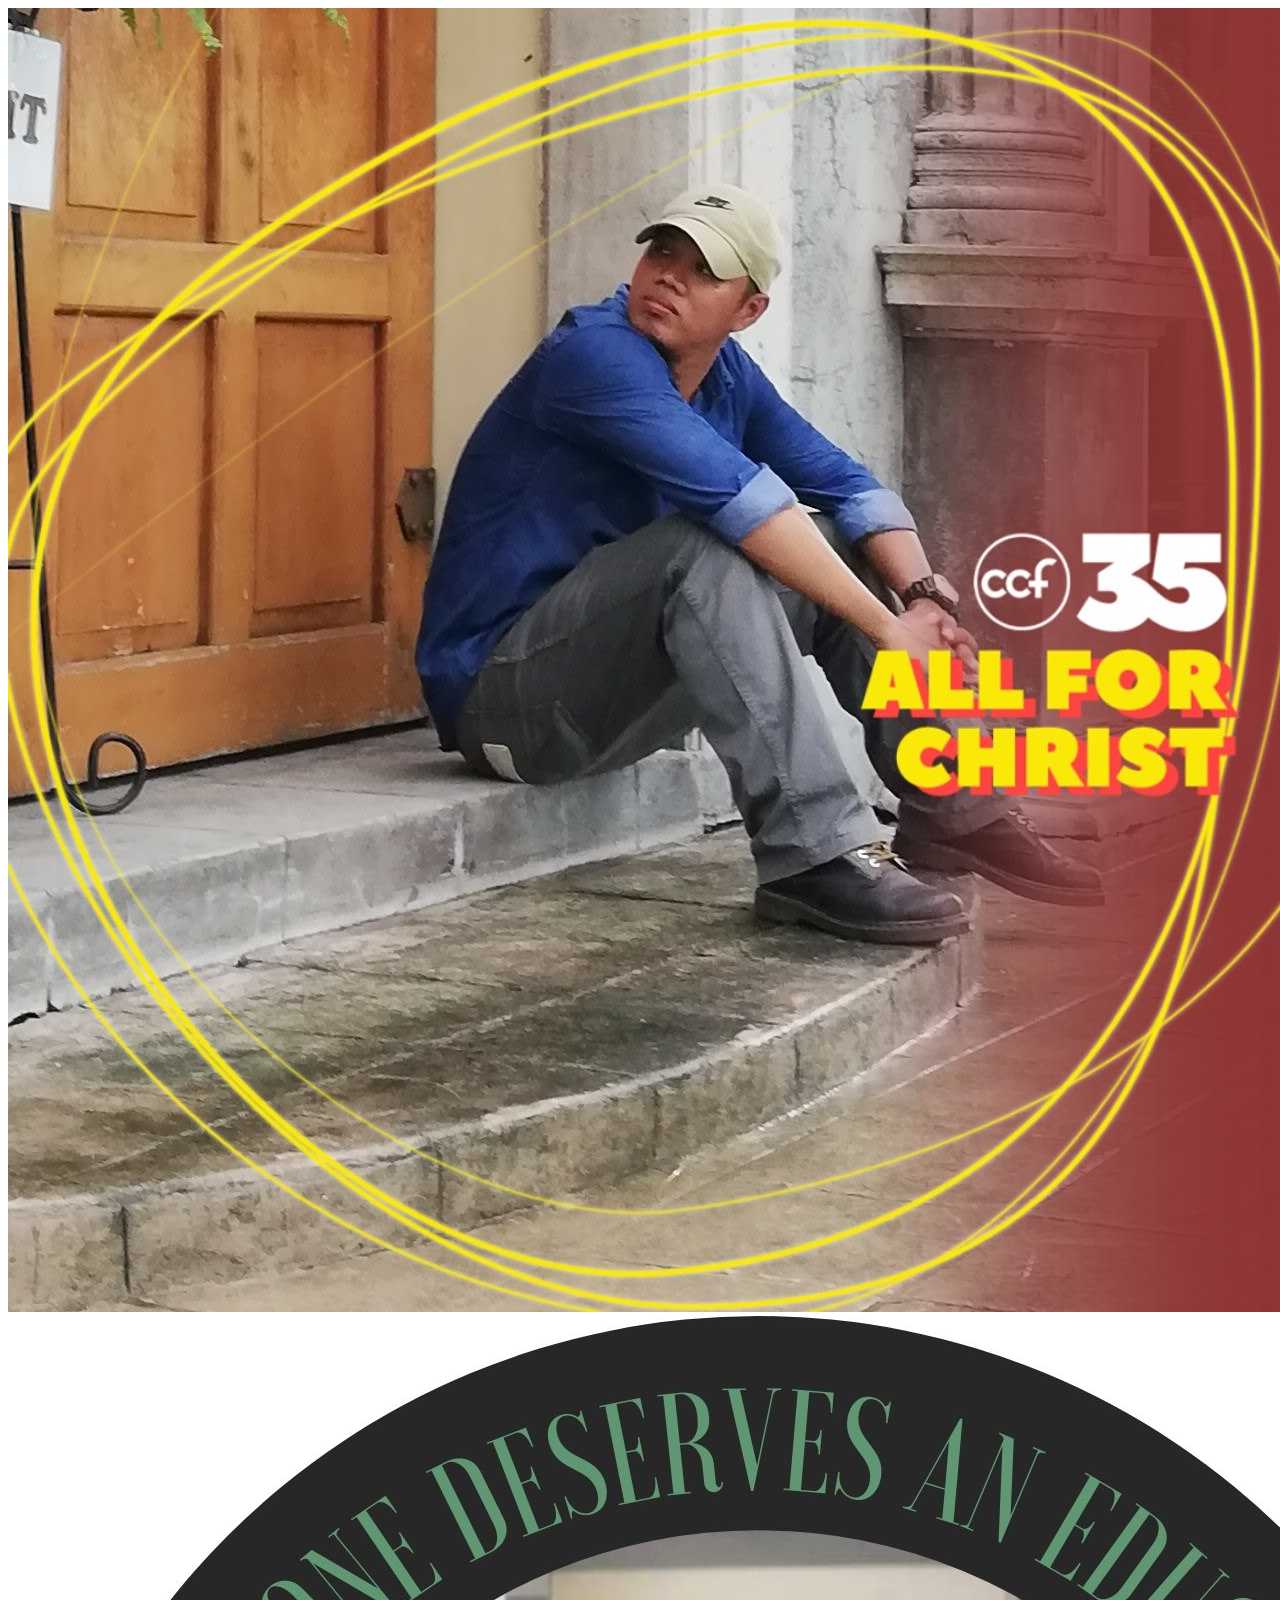
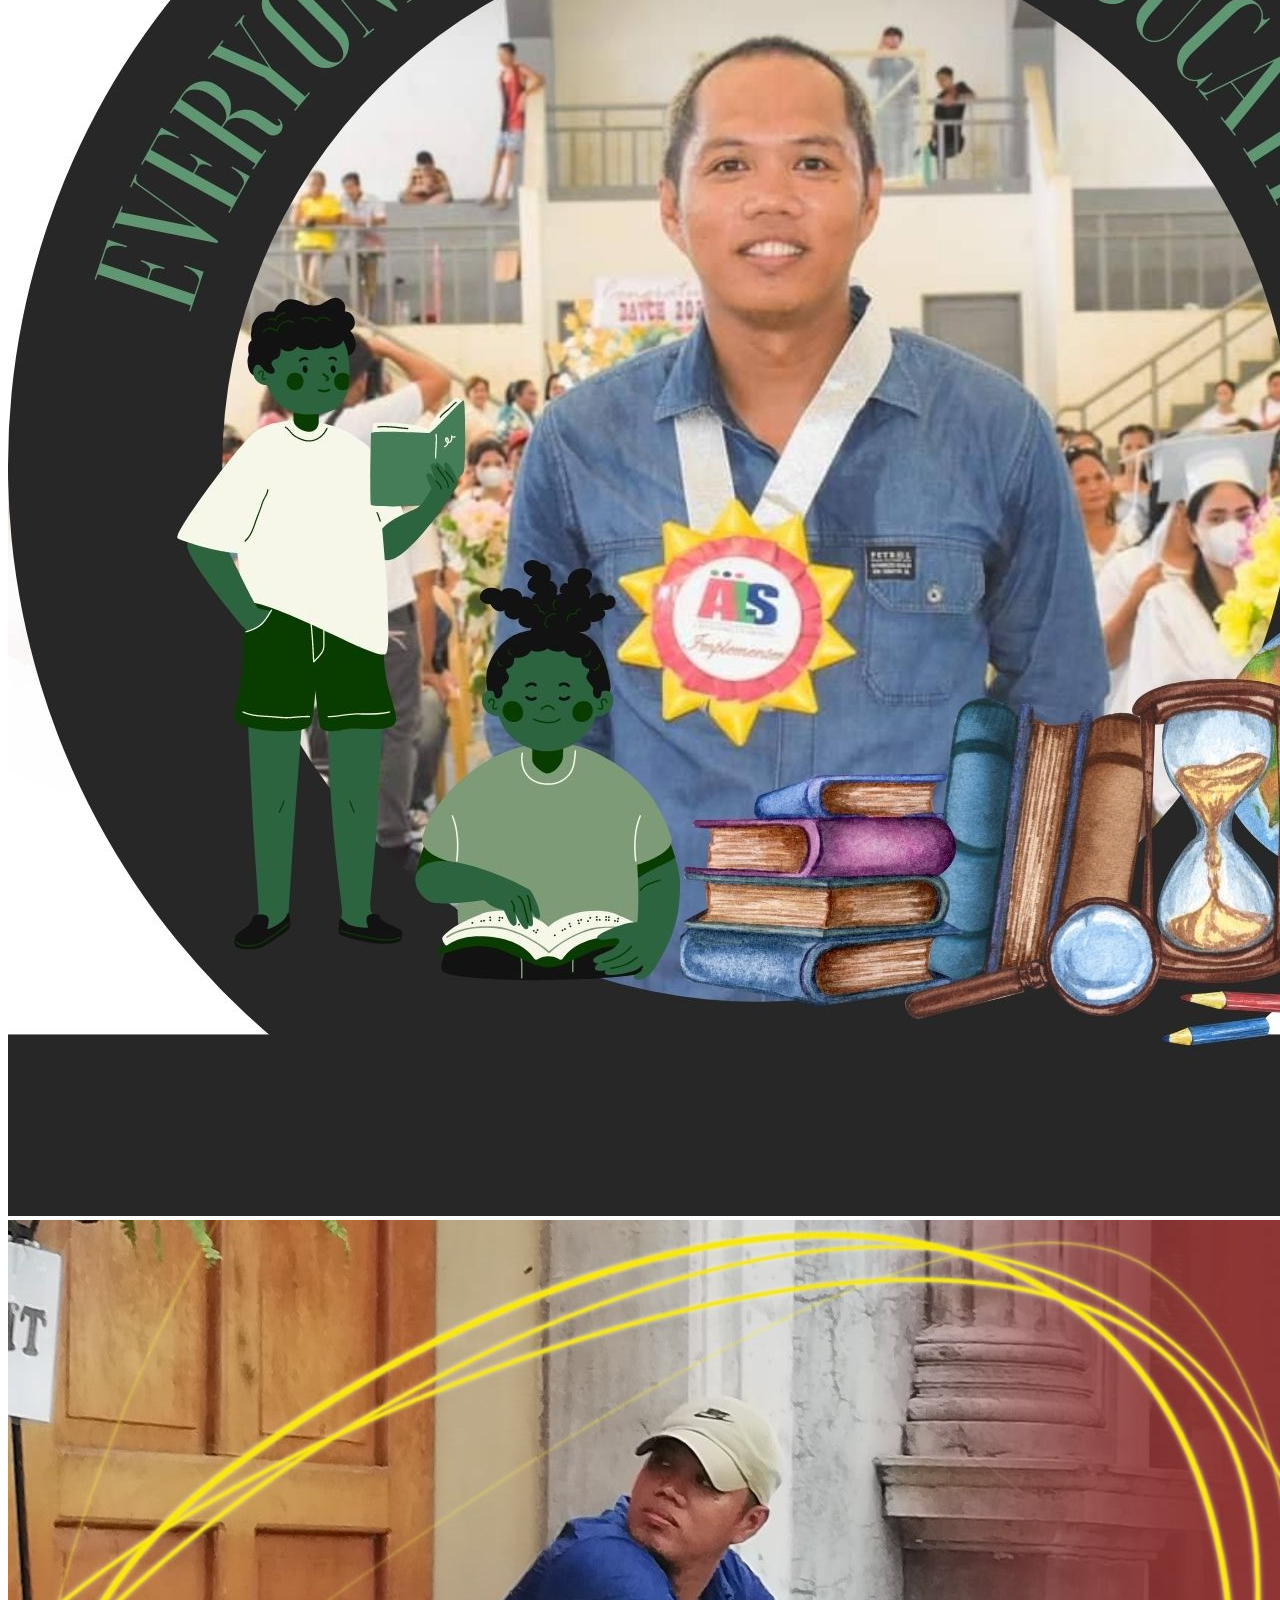
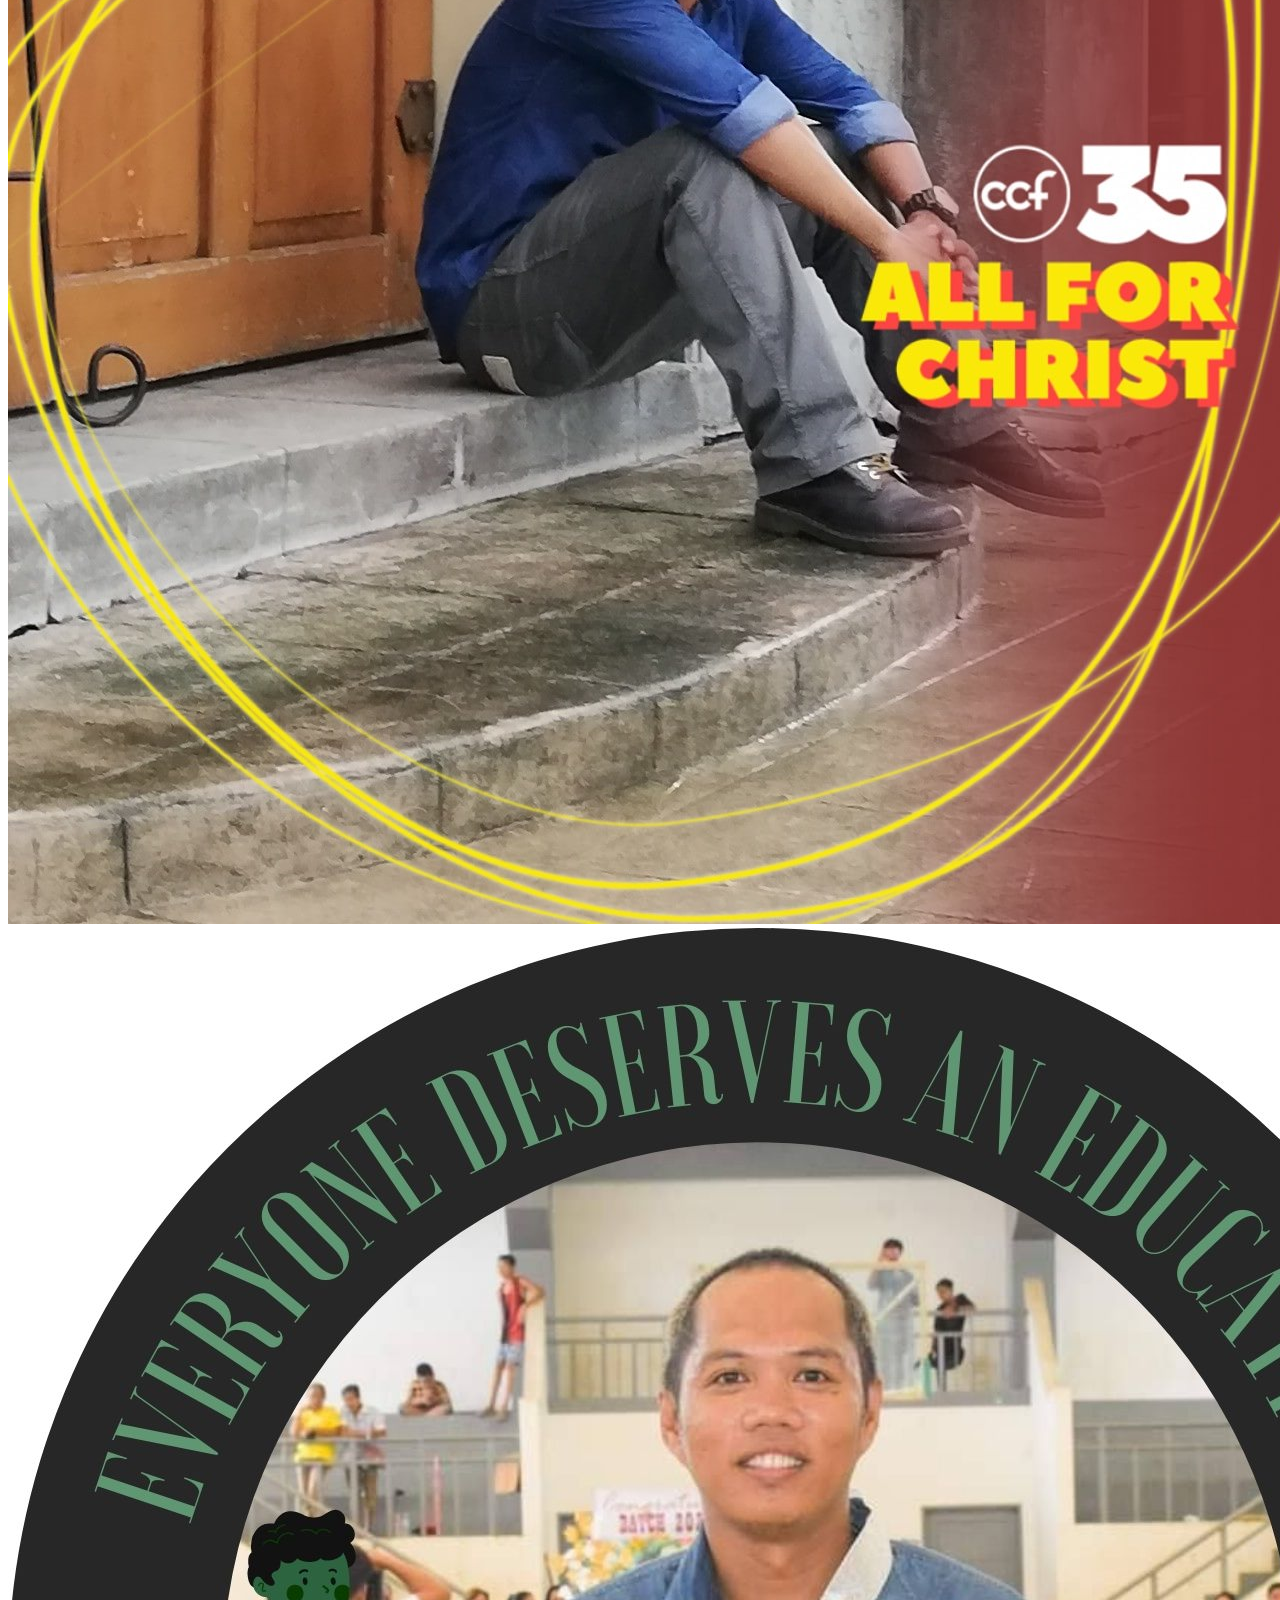
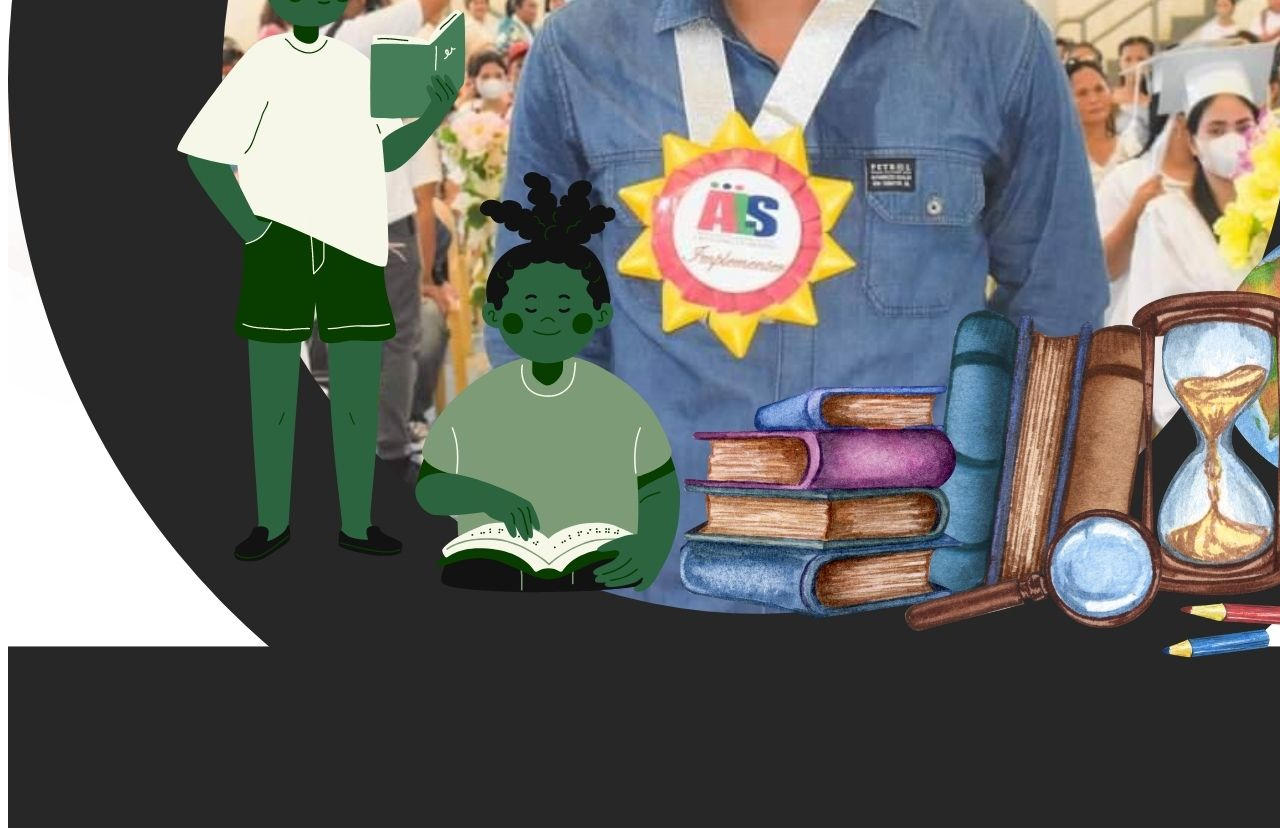
==== assignment-activity4/index.html @ 22fd63e0 "update of assignment 1-4" ====
<!DOCTYPE html>
<html lang="en">
  <head>
    <meta charset="UTF-8" />
    <meta http-equiv="X-UA-Compatible" content="IE=edge" />
    <meta name="viewport" content="width=device-width, initial-scale=1.0" />
    <title>Assignment Activity 4</title>
    <link rel="stylesheet" href="styles.css" />
  </head>
  <body>
    <div class="lobertphoto">
      <img
        src="images.activity4/Lobert Photo.jpg"
        alt="photo of a man looking at the door"
      />
      <img
        src="images.activity4/Yellow and Orange Students Education Facebook Profile Frame (1).jpg"
        alt="facebook profile picture of Lobert"
      />
    </div>

    <div class="facebookprofile">
      <img
        src="images.activity4/Lobert Photo.jpg"
        alt="photo of a man looking at the door"
      />
      <img
        src="images.activity4/Yellow and Orange Students Education Facebook Profile Frame (1).jpg"
        alt="facebook profile picture of Lobert"
      />
    </div>
  </body>
</html>
---- assignment-activity4/styles.css ----
div.lobertphoto {
  width: 10%;
  height: auto;
}
div.facebookprofile{
  width: 10%;
  height: 50%;
}
}
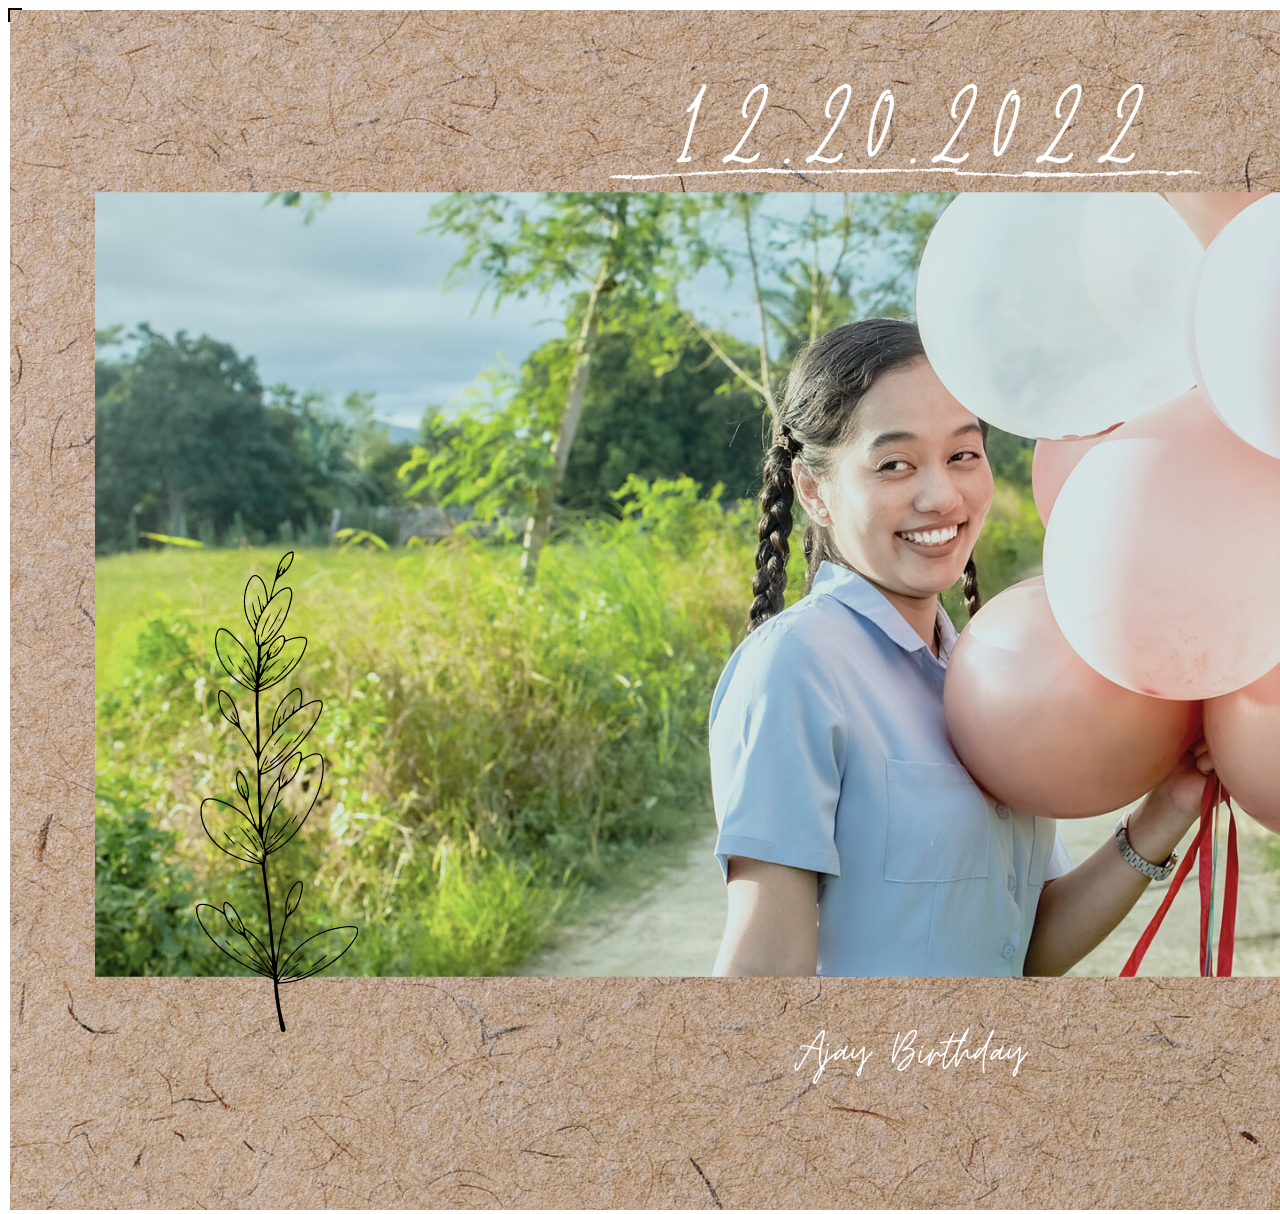
==== commit f08ac581: "update of assignment" ====
--- a/assignment-activity4/index.html
+++ b/assignment-activity4/index.html
@@ -8,25 +8,10 @@
     <link rel="stylesheet" href="styles.css" />
   </head>
   <body>
-    <div class="lobertphoto">
+    <div class="myimage">
       <img
-        src="images.activity4/Lobert Photo.jpg"
-        alt="photo of a man looking at the door"
-      />
-      <img
-        src="images.activity4/Yellow and Orange Students Education Facebook Profile Frame (1).jpg"
-        alt="facebook profile picture of Lobert"
-      />
-    </div>
-
-    <div class="facebookprofile">
-      <img
-        src="images.activity4/Lobert Photo.jpg"
-        alt="photo of a man looking at the door"
-      />
-      <img
-        src="images.activity4/Yellow and Orange Students Education Facebook Profile Frame (1).jpg"
-        alt="facebook profile picture of Lobert"
+        src="images.activity4/photo album in creation (6 × 4in).png"
+        alt="#"
       />
     </div>
   </body>
--- a/assignment-activity4/styles.css
+++ b/assignment-activity4/styles.css
@@ -1,9 +1,6 @@
-div.lobertphoto {
-  width: 10%;
-  height: auto;
+.myimage {
+  width: 10px;
+  height: 10px;
+  border: 2px solid;
+  background-size: 150px;
 }
-div.facebookprofile{
-  width: 10%;
-  height: 50%;
-}
-}
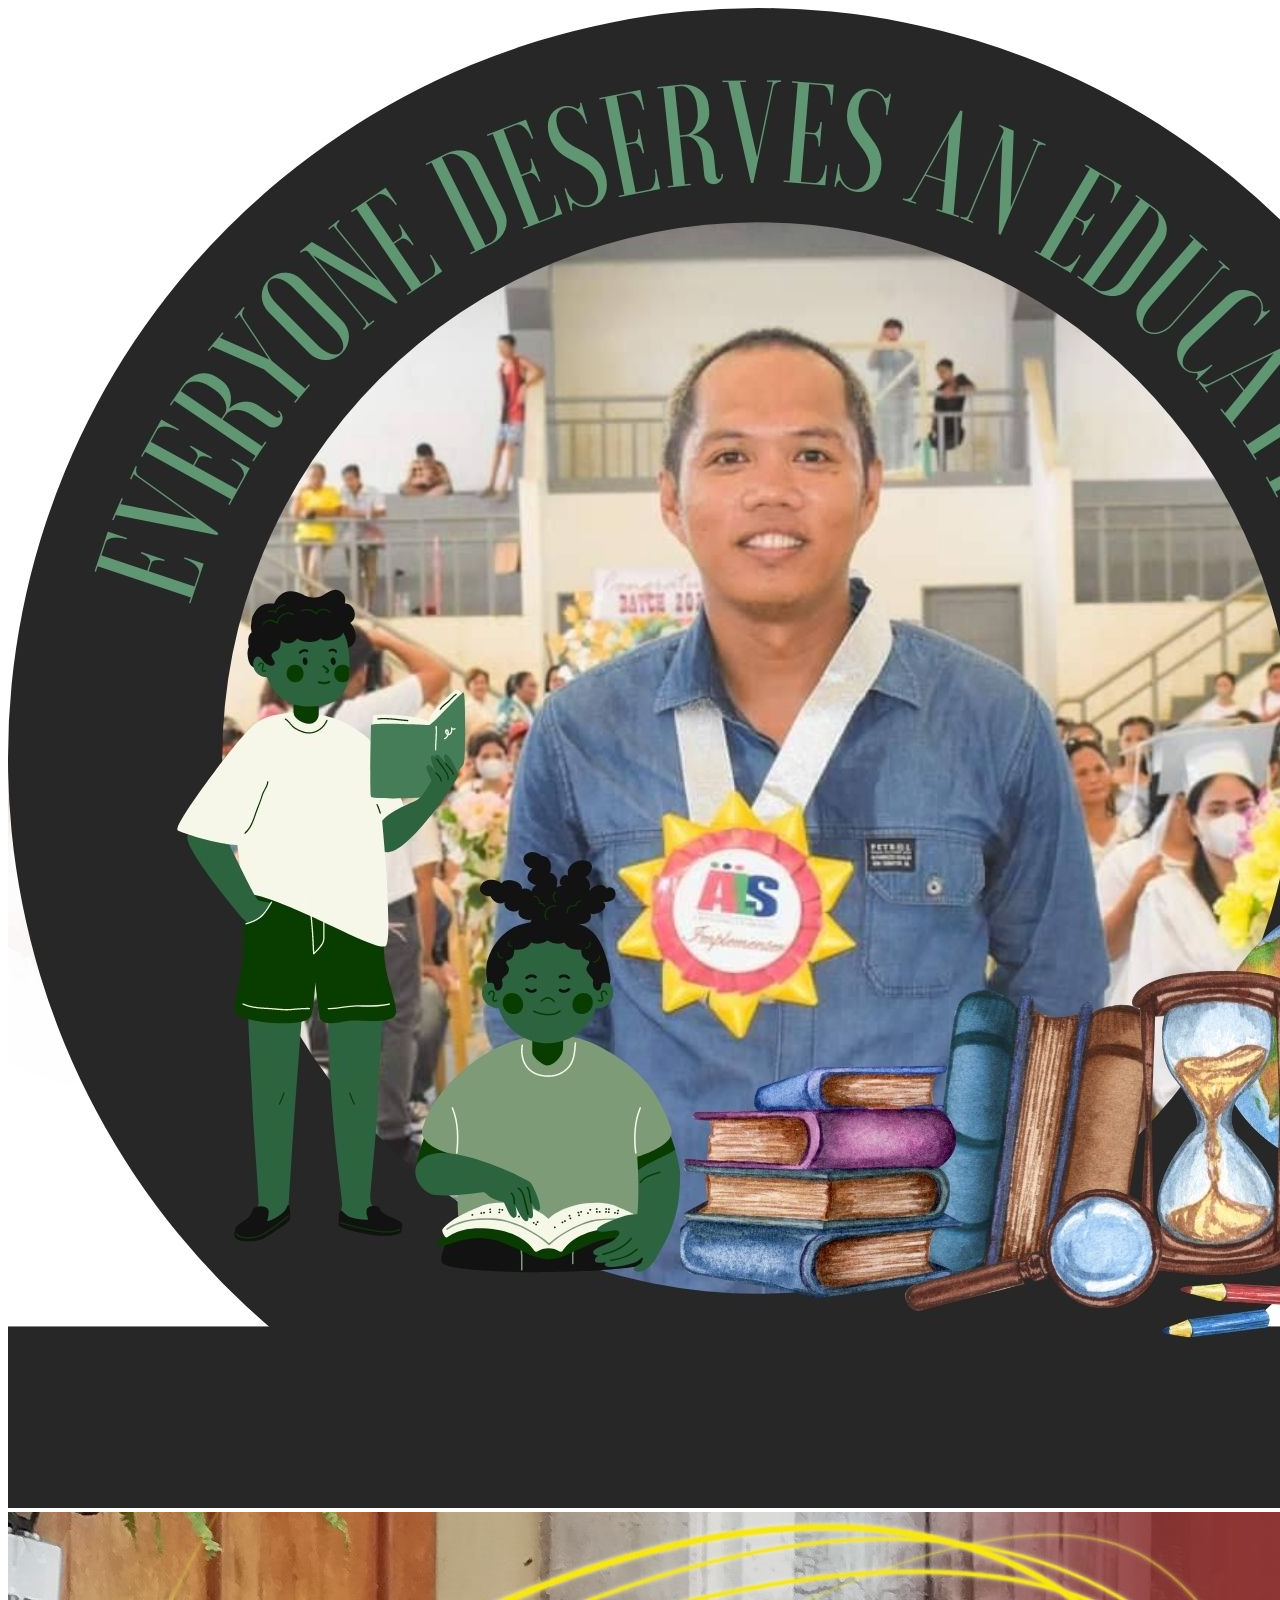
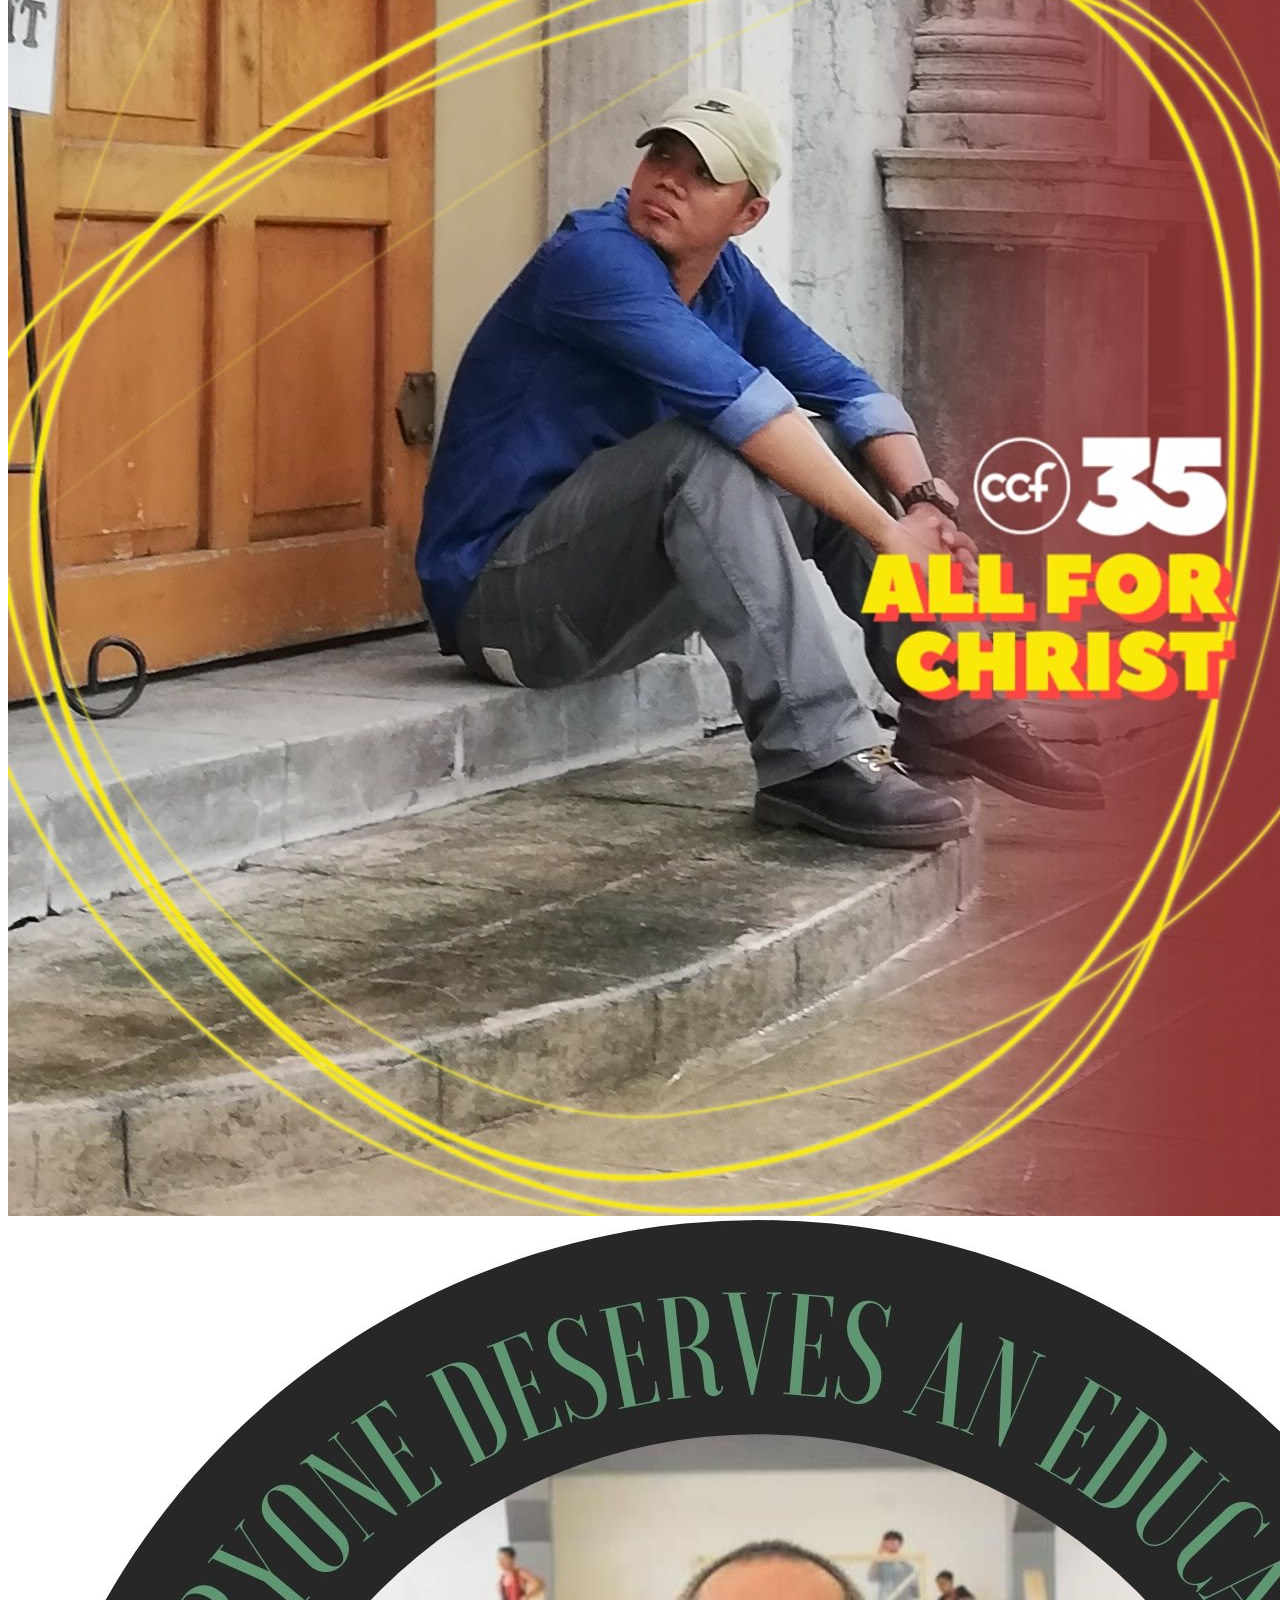
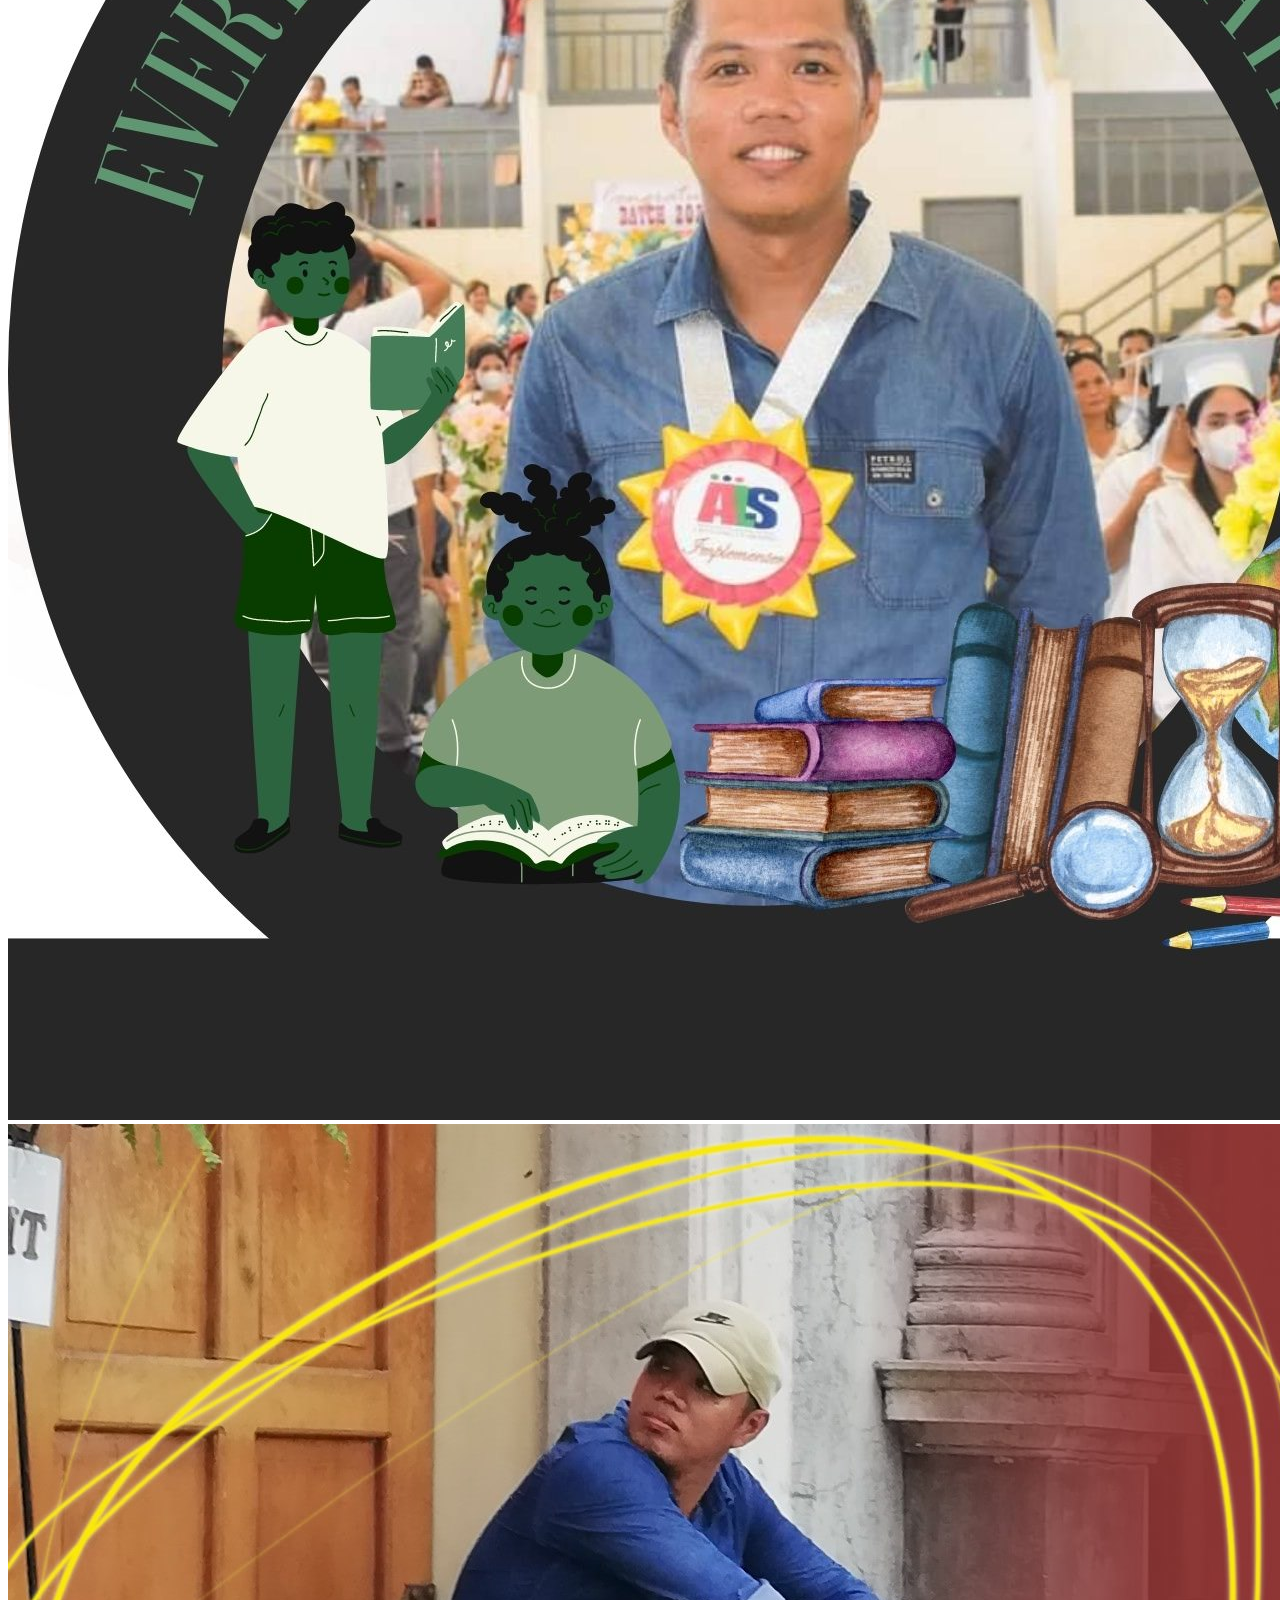
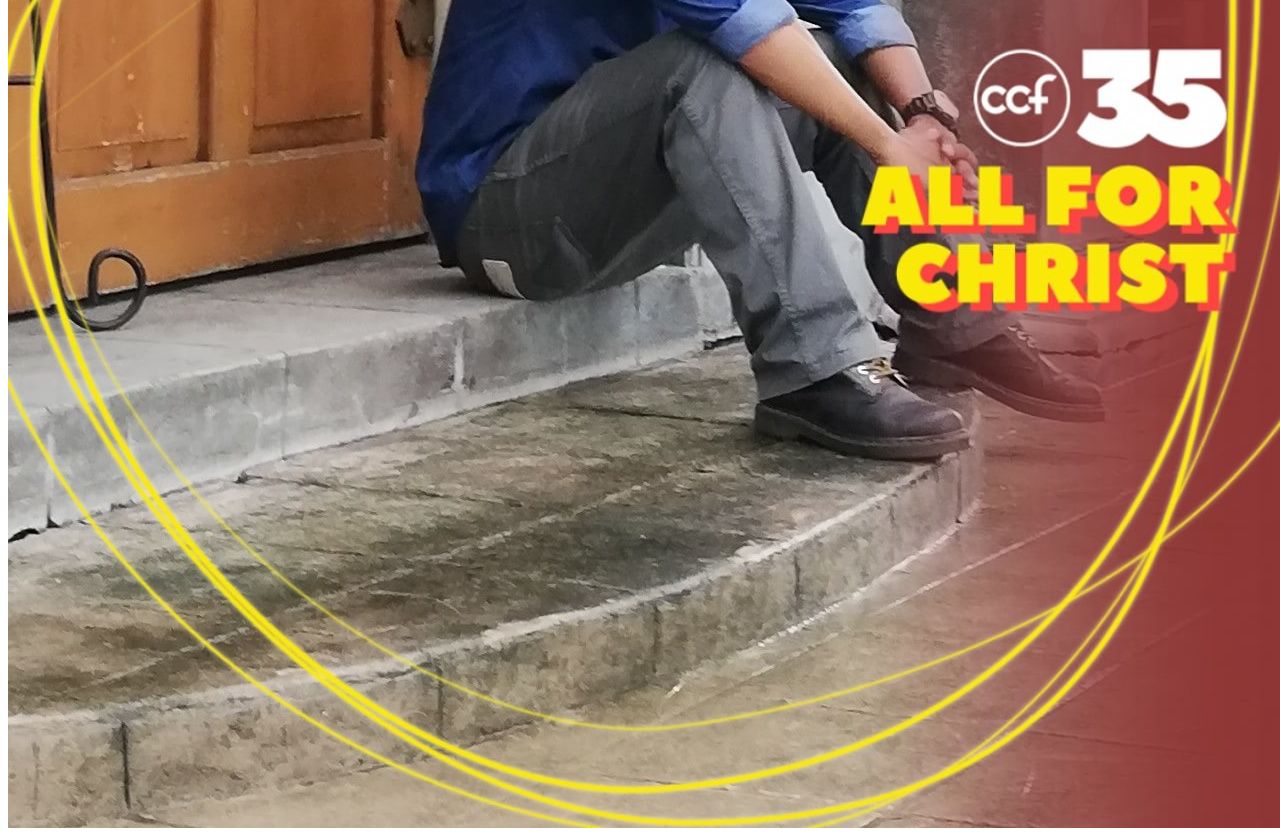
==== commit 95549015: "update of assignments" ====
--- a/assignment-activity4/index.html
+++ b/assignment-activity4/index.html
@@ -8,11 +8,14 @@
     <link rel="stylesheet" href="styles.css" />
   </head>
   <body>
-    <div class="myimage">
-      <img
-        src="images.activity4/photo album in creation (6 × 4in).png"
-        alt="#"
-      />
+    <div>
+      <img src="images.activity4/als-logo.jpg" alt="#" />
+      <img src="images.activity4/lobert-photo.jpg" alt="#" />
+    </div>
+
+    <div class="image2">
+      <img src="images.activity4/als-logo.jpg" alt="#" />
+      <img src="images.activity4/lobert-photo.jpg" alt="#" />
     </div>
   </body>
 </html>
--- a/assignment-activity4/styles.css
+++ b/assignment-activity4/styles.css
@@ -1,6 +1,4 @@
-.myimage {
-  width: 10px;
-  height: 10px;
-  border: 2px solid;
-  background-size: 150px;
+.image2 {
+  width: 200px;
+  height: auto;
 }
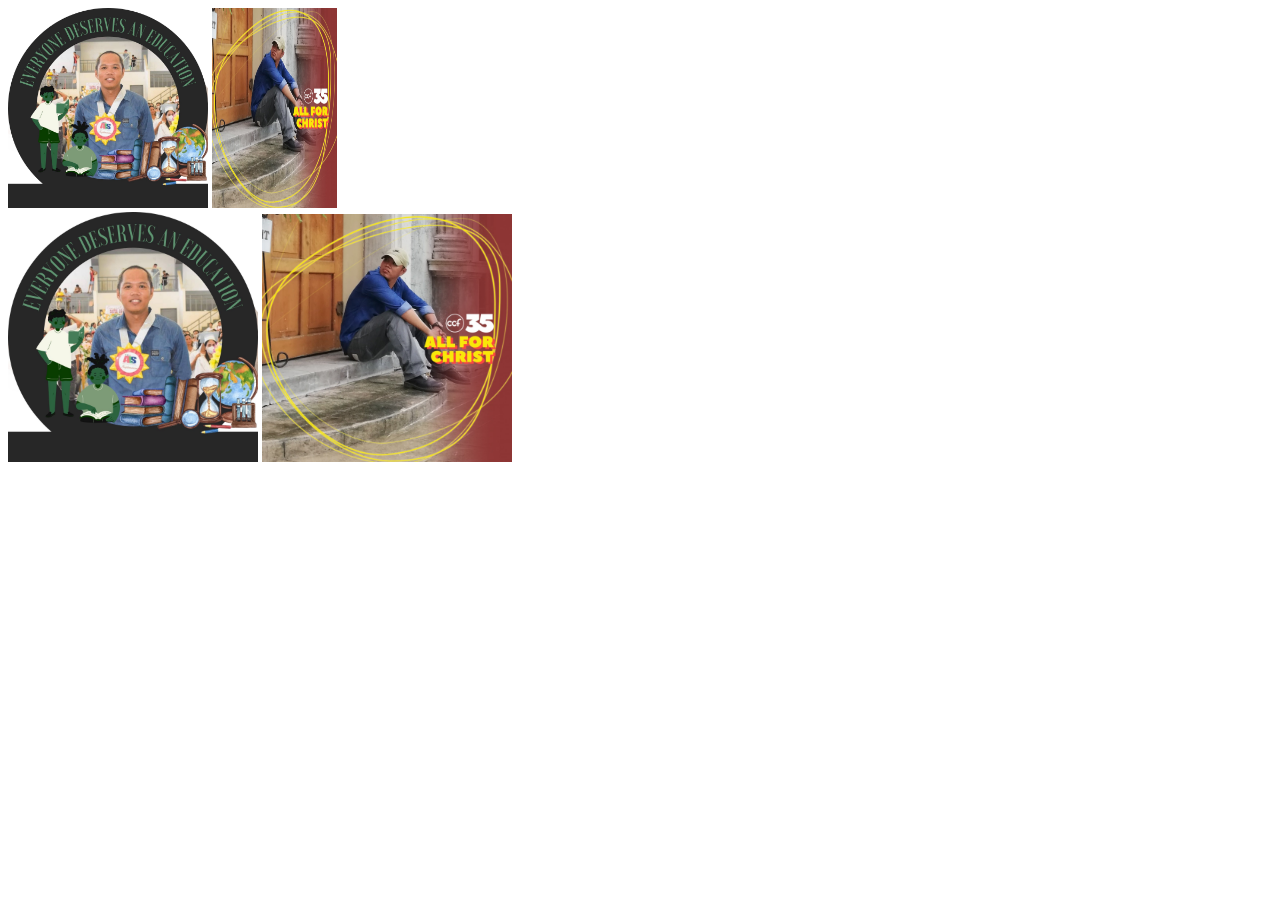
==== commit b39d379d: "assignment number 4" ====
--- a/assignment-activity4/index.html
+++ b/assignment-activity4/index.html
@@ -9,13 +9,21 @@
   </head>
   <body>
     <div>
-      <img src="images.activity4/als-logo.jpg" alt="#" />
-      <img src="images.activity4/lobert-photo.jpg" alt="#" />
+      <img class="als-logo" src="images.activity4/als-logo.jpg" alt="#" />
+      <img
+        class="lobert-photo"
+        src="images.activity4/lobert-photo.jpg"
+        alt="#"
+      />
     </div>
 
-    <div class="image2">
-      <img src="images.activity4/als-logo.jpg" alt="#" />
-      <img src="images.activity4/lobert-photo.jpg" alt="#" />
+    <div>
+      <img class="als-logo2" src="images.activity4/als-logo.jpg" alt="#" />
+      <img
+        class="lobert-photo2"
+        src="images.activity4/lobert-photo.jpg"
+        alt="#"
+      />
     </div>
   </body>
 </html>
--- a/assignment-activity4/styles.css
+++ b/assignment-activity4/styles.css
@@ -1,4 +1,15 @@
-.image2 {
+.als-logo {
   width: 200px;
   height: auto;
 }
+
+.lobert-photo {
+  width: 125px;
+  height: 200px;
+}
+
+.als-logo2,
+.lobert-photo2 {
+  width: 250px;
+  height: auto;
+}
